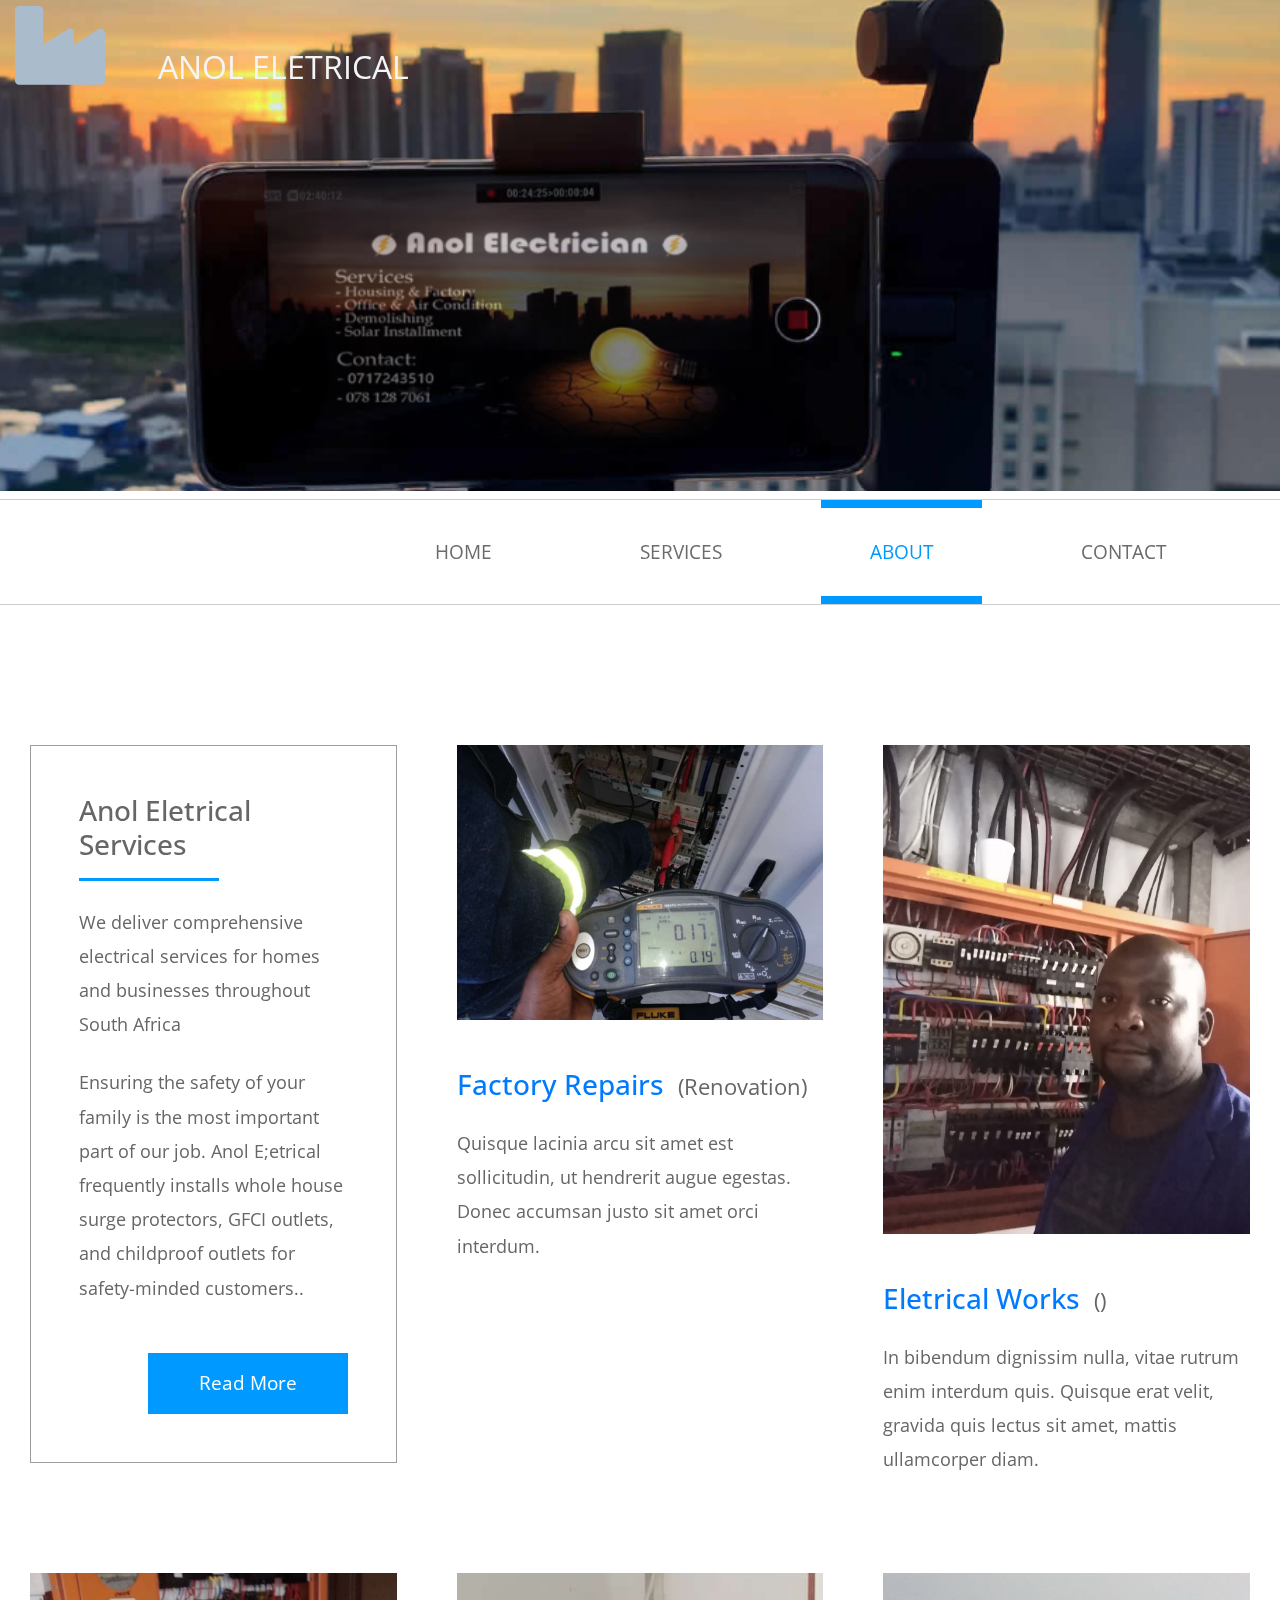
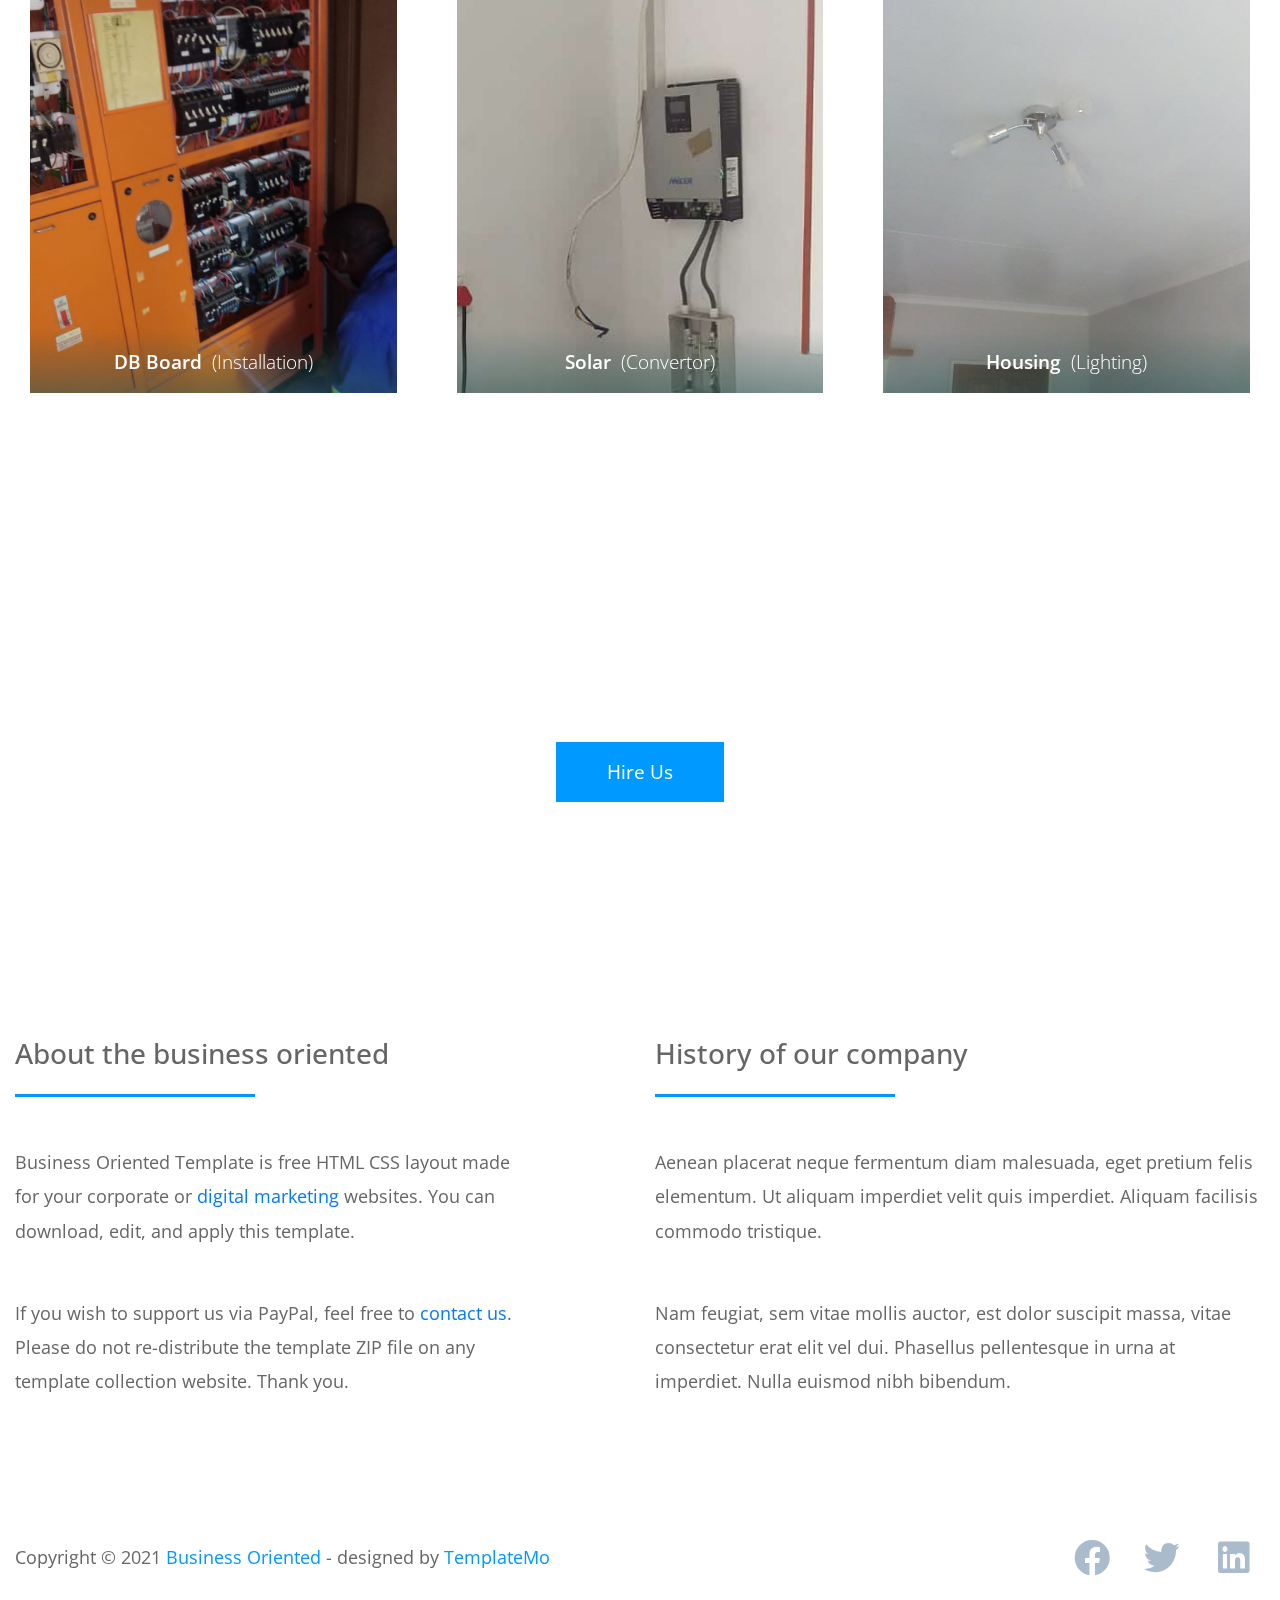
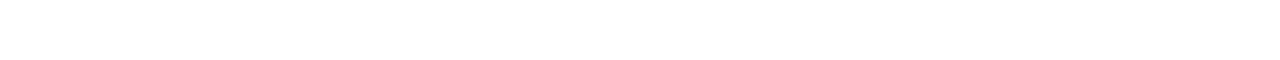
==== about.html @ 4616123e "Add files via upload" ====
<!DOCTYPE html>
<html lang="en">

<head>
    <meta charset="UTF-8">
    <meta name="viewport" content="width=device-width, initial-scale=1.0">
    <meta http-equiv="X-UA-Compatible" content="ie=edge">
    <title>Anol Eletrical Services</title>
    <link href="https://fonts.googleapis.com/css?family=Open+Sans:300,400,600" rel="stylesheet" /> <!-- https://fonts.google.com/ -->    
    <link href="css/bootstrap.min.css" rel="stylesheet" /> <!-- https://getbootstrap.com/ -->
    <link href="fontawesome/css/all.min.css" rel="stylesheet" /> <!-- https://fontawesome.com/ -->
    <link href="css/templatemo-business-oriented.css" rel="stylesheet" />
</head>
<!--

TemplateMo 549 Business Oriented

https://templatemo.com/tm-549-business-oriented

-->
<body>
    <div id="parallax-1" class="parallax-window" data-parallax="scroll" data-image-src="img/hero.png">
        <div class="container-fluid">
            <div class="row">
                <div class="col-12">
                    <div class="tm-logo1">
                        <i class="fas fa-industry fa-5x mr-5"></i>
                        <span class="text-uppercase tm-logo-text">Anol Eletrical</span>
                    </div>
                </div>
            </div>
        </div>
    </div>
    <div class="tm-nav-container-outer">
        <div class="container-fluid">
            <div class="row">
                <div class="col-12">
                    <nav class="navbar navbar-expand-lg" id="tm-main-nav">
                        <button class="navbar-toggler toggler-example" type="button" data-toggle="collapse"
                            data-target="#navbar-nav" aria-controls="navbar-nav" aria-expanded="false"
                            aria-label="Toggle navigation">
                            <span class="dark-blue-text"><i class="fas fa-bars"></i></span>
                        </button>
                        <div class="collapse navbar-collapse tm-nav" id="navbar-nav">
                            <ul class="navbar-nav ml-auto">
                                <li class="nav-item">
                                    <a class="nav-link tm-nav-link" href="index.html">Home</a>
                                </li>
                                <li class="nav-item">
                                    <a class="nav-link tm-nav-link" href="services.html">Services</a>
                                </li>
                                <li class="nav-item active">
                                    <a class="nav-link tm-nav-link" href="about.html">About <span class="sr-only">(current)</span></a>
                                </li>
                                <li class="nav-item">
                                    <a class="nav-link tm-nav-link" href="contact.html">Contact</a>
                                </li>
                            </ul>
                        </div>
                    </nav>
                </div>
            </div>
        </div>
    </div>
    <div class="container-fluid mt-7">
        <div class="row mb-4">
            <section class="col-lg-4 mb-8 tm-px-3">
                <div class="tm-box-bordered p-5">
                    <h3 class="tm-title-gray mb-3">Anol Eletrical Services</h3>
                    <hr class="mb-4 tm-hr tm-hr-s">
                    <p class="mb-4">We deliver comprehensive electrical services for homes and businesses throughout South Africa</p>
                    <p class="mb-5">Ensuring the safety of your family is the most important part of our job. Anol E;etrical frequently installs whole house surge protectors, GFCI outlets, and childproof outlets for safety-minded customers..</p>
                    <div class="text-right">
                        <a href="#" class="btn btn-primary">Read More</a>
                    </div>
                </div>
            </section>
            <div class="col-lg-4 col-md-6 mb-8 tm-px-3">
                <figure class="tm-about-person-layout">
                    <img src="img/IMG-20211022-WA0004.jpg" alt="Image" class="img-fluid mb-5">
                    <figcaption>
                        <h3 class="mb-4">
                            <span class="text-primary">Factory Repairs</span>&nbsp;
                            <span class="small tm-text-gray">(Renovation)</span>
                        </h3>
                        <p>Quisque lacinia arcu sit amet est sollicitudin, ut hendrerit augue egestas. Donec accumsan
                            justo sit amet orci interdum.</p>
                    </figcaption>
                </figure>
            </div>
            <div class="col-lg-4 col-md-6 mb-8 tm-px-3">
                <figure class="tm-about-person-layout">
                    <img src="img/IMG-20211018-WA0052.jpg" alt="Image" class="img-fluid mb-5">
                    <figcaption>
                        <h3 class="mb-4">
                            <span class="text-primary">Eletrical Works</span>&nbsp;
                            <span class="small tm-text-gray">()</span>
                        </h3>
                        <p>In bibendum dignissim nulla, vitae rutrum enim interdum quis. Quisque erat velit, gravida
                            quis lectus sit amet, mattis ullamcorper diam.</p>
                    </figcaption>
                </figure>
            </div>
            <div class="col-lg-4 col-md-6 mb-8 tm-px-3">
                <figure class="effect-milo tm-about-person tm-about-person-layout">
                    <img src="img/IMG-20211018-WA0061.jpg" alt="Image" class="img-fluid">
                    <figcaption>
                        <h2><span>DB Board</span>&nbsp;&nbsp;(Installation)</h2>
                        <p class="mb-4">The electrical panel provides electricity to your business's equipment. Power from the utility company flows into your business through this panel.</p>
                        <p>
                            <a href="https://linkedin.com" class="tm-social-link">
                                <i class="fab fa-phone fa-15x tm-social-icon tm-social-icon-2"></i>
                            </a>
                            <a href="https://twitter.com" class="tm-social-link">
                                <i class="fab fa-twitter fa-15x tm-social-icon tm-social-icon-2"></i>
                            </a>
                            <a href="https://youtube.com" class="tm-social-link">
                                <i class="fab fa-youtube fa-15x tm-social-icon tm-social-icon-2"></i>
                            </a>
                        </p>
                    </figcaption>
                </figure>
            </div>
            <div class="col-lg-4 col-md-6 mb-8 tm-px-3">
                <figure class="effect-milo tm-about-person tm-about-person-layout">
                    <img src="img/IMG-20211018-WA0038.jpg" alt="Image" class="img-fluid">
                    <figcaption>
                        <h2><span>Solar</span>&nbsp;&nbsp;(Convertor)</h2>
                        <p class="mb-4">Adding a solar unit to your home or office can be both an attractive and affordable way to reduce your carbon footprint, increase the value of your property and save on energy bills</p>
                        <p>
                            <a href="https://linkedin.com" class="tm-social-link">
                                <i class="fab fa-linkedin fa-15x tm-social-icon tm-social-icon-2"></i>
                            </a>
                            <a href="https://twitter.com" class="tm-social-link">
                                <i class="fab fa-twitter fa-15x tm-social-icon tm-social-icon-2"></i>
                            </a>
                            <a href="https://youtube.com" class="tm-social-link">
                                <i class="fab fa-youtube fa-15x tm-social-icon tm-social-icon-2"></i>
                            </a>
                        </p>
                    </figcaption>
                </figure>
            </div>
            <div class="col-lg-4 col-md-6 mb-8 tm-px-3">
                <figure class="effect-milo tm-about-person tm-about-person-layout">
                    <img src="img/IMG-20211018-WA0066.jpg" alt="Image" class="img-fluid">
                    <figcaption>
                        <h2><span>Housing</span>&nbsp;&nbsp;(Lighting)</h2>
                        <p class="mb-4">Implements concepts, guidelines and strategies in various creative projects and
                            oversees them to completion</p>
                        <p>
                            <a href="https://linkedin.com" class="tm-social-link">
                                <i class="fab fa-linkedin fa-15x tm-social-icon tm-social-icon-2"></i>
                            </a>
                            <a href="https://twitter.com" class="tm-social-link">
                                <i class="fab fa-twitter fa-15x tm-social-icon tm-social-icon-2"></i>
                            </a>
                            <a href="https://youtube.com" class="tm-social-link">
                                <i class="fab fa-youtube fa-15x tm-social-icon tm-social-icon-2"></i>
                            </a>
                        </p>
                    </figcaption>
                </figure>
            </div>
        </div>
    </div>
    <div id="parallax-3" class="parallax-window parallax-window-2" data-parallax="scroll"
        data-image-src="img/IMG-20211018-WA0064">
        <div class="container-fluid">
            <div class="row">
                <div class="col-12">
                    <div class="tm-overlay p-5 mx-auto text-center">
                        <p class="mb-5 text-white">Here is a text paragraph to join our team. This is a parallax image
                            background section. Phasellus interdum lobortis ultrices. Cras nulla nulla, fermentum vel ligula in.</p>
                        <a href="#" class="btn btn-primary">Hire Us</a>
                    </div>
                </div>
            </div>
        </div>
    </div>

    <div class="container-fluid mt-7">
        <div class="row">
            <div class="col-lg-5 col-md-6 mb-4">
                <h3 class="tm-title-gray mb-4">About the business oriented</h3>
                <hr class="mb-5 tm-hr">
                <p class="mb-5">
            Business Oriented Template is free HTML CSS layout made for your corporate or <a href="https://templatemo.com/tag/digital-marketing" target="_blank">digital marketing</a> websites. You can download, edit, and apply this template. </p>
                <p class="mb-5">
                    If you wish to support us via PayPal, feel free to <a href="https://templatemo.com/contact" target="_blank">contact us</a>. Please do not re-distribute the
                template ZIP file on any template collection website. Thank you. </p>
            </div>
            <div class="col-lg-6 col-md-6 mb-4 mr-0 ml-auto">
                <h3 class="tm-title-gray mb-4">History of our company</h3>
                <hr class="mb-5 tm-hr">
                <p class="mb-5">
                    Aenean placerat neque fermentum diam malesuada, eget pretium felis elementum. Ut aliquam imperdiet
                    velit quis imperdiet. Aliquam facilisis commodo tristique.
                </p>
                <p class="mb-5">
                    Nam feugiat, sem vitae mollis auctor, est dolor suscipit massa, vitae consectetur erat elit vel dui.
                    Phasellus pellentesque in urna at imperdiet. Nulla euismod nibh bibendum.
                </p>
            </div>
        </div>
    </div>

    <footer class="container-fluid">
        <div class="row">
            <p class="col-lg-9 col-md-8 mb-5 mb-md-0">
                Copyright &copy; 2021 <span class="tm-text-primary">Business Oriented</span>
                - designed by <a rel="nofollow" target="_parent" href="https://templatemo.com" class="tm-link-primary">TemplateMo</a>
            </p>
            <div class="col-lg-3 col-md-4 text-right">
                <a rel="nofollow" target="_blank" href="https://fb.com/templatemo" class="tm-social-link">
                    <i class="fab fa-facebook fa-2x tm-social-icon"></i>
                </a>
                <a href="https://twitter.com" class="tm-social-link">
                    <i class="fab fa-twitter fa-2x tm-social-icon"></i>
                </a>
                <a href="https://linkedin.com" class="tm-social-link">
                    <i class="fab fa-linkedin fa-2x tm-social-icon"></i>
                </a>
            </div>
        </div>
    </footer>

    <script src="js/jquery-3.4.1.min.js"></script>
    <script src="js/bootstrap.min.js"></script>
    <script src="js/parallax.min.js"></script> <!-- https://pixelcog.github.io/parallax.js/ -->
    <script src="js/tooplate-script.js"></script>
    <script>
        $(document).ready(function () {
            $('#parallax-1').parallax({ imageSrc: 'img/biz-oriented-header.jpg' });
            $('#parallax-3').parallax({ imageSrc: 'img/biz-oriented-footer-3.jpg' });
        });
    </script>
</body>
</html>
---- css/templatemo-business-oriented.css ----
/*

TemplateMo 549 Business Oriented

https://templatemo.com/tm-549-business-oriented

*/


body {
    font-family: 'Open Sans', Arial, sans-serif;
    font-size: 18px;
    overflow-x: hidden;
}

a { 
    transition: all 0.3s ease; 
    text-decoration: none;
}

a:hover { text-decoration: none; }
button:focus { outline: none; }

p {
    color: #666;
    line-height: 1.9;
}

.tm-title-gray { color: #666; }

.tm-hr {
    width: 240px;
    border-top: 3px solid #0099FF;
    margin: 0;
}

.tm-hr-s { width: 140px; }
.tm-box-bordered { border: 1px solid #9C9D9E; }
.container-fluid { max-width: 1480px; }

.tm-logo {
    position: absolute;
    top: 0;
    left: 15px;
    z-index: 1000;
    display: flex;
    align-items: center;
    justify-content: center;
    background-color: #333;
    color: #9C9D9E;
    width: 400px;
    height: 200px;
    padding: 50px 40px;
}
.tm-logo1{
    background-color: none!important;
    color: whitesmoke!important;

}

@media (max-width: 500px) {
    .tm-logo {
        left: 50%;
        margin-left: -200px;
    }
}

.tm-logo-text { font-size: 2rem; }
#parallax-1 { min-height: 690px; }
#parallax-2 { min-height: 590px; }
#parallax-3 { min-height: 400px; }

.parallax-window {    
    background: transparent;
    position: relative;
}

#tm-main-nav {    
    padding: 0;
    z-index: 1000;
}

.tm-nav-container-outer {
    margin-top: 8px;
    border-top: 1px solid #CCCDCE;
    border-bottom: 1px solid #CCCDCE;
}

.navbar-expand-lg .navbar-nav .nav-link {
    color: #6A6B6C;
    border-top: 8px solid transparent;
    border-bottom: 8px solid transparent;
    text-align: center;
    padding: 30px 49px;
    margin-right: 50px;
    text-transform: uppercase;
    font-size: 1.2rem;
    transition: all 0.3s ease;
}

.nav-item.active .nav-link,
.nav-item:hover .nav-link {
    color: #0099FF;
    border-top: 8px solid #0099FF;
    border-bottom: 8px solid #0099FF;
}

.tm-intro { max-width: 580px; }
h4 { font-size: 1.5rem; }
.tm-text-primary { color: #0099FF; }
.tm-text-primary-link { color: #0099FF; }
.tm-text-primary-link:hover { color: rgb(15, 133, 211); }

.tm-strategy-box { 
    display: flex; 
    align-items: flex-start;
}

.tm-services-box {
    display: flex;
    align-items: flex-start;
}

.tm-strategy-img { margin-right: 30px; }
.tm-services-img { margin-right: 40px; }
.tm-strategy-text { max-width: 480px; }
.mb-6 { margin-bottom: 120px; }
.mb-7 { margin-bottom: 140px; }
.mb-8 { margin-bottom: 80px; }
.mb-60 { margin-bottom: 60px; }
.mb-10 { margin-bottom: 100px; }
.mb-25 { margin-bottom: 250px; }
.mt-6 { margin-top: 90px; }
.mt-7 { margin-top: 140px; }
.tm-px-3 {
    padding-left: 30px;
    padding-right: 30px;
}

@media (min-width: 992px) {
    .pr-lg-5 { padding-right: 70px!important; }
}

.tm-text-gray { color: #666; }
.tm-bg-gray { background-color: #F2F2F2; }
.tm-bg-gray-dark { background-color: #EDEEEF; }
.tm-bg-white { background-color: rgba(255,255,255,0.6); }
.tm-bg-black-transparent { background-color: rgba(0,0,0,0.5 ); }
.tm-box { padding: 50px; }
.tm-box-2 { padding: 50px; max-width: 500px; }
.tm-box-3 { padding: 70px 35px;}
i { color: #ABC; }

.tm-overlay {
    max-width: 660px;
    padding: 75px 70px;
}

.parallax-window-2 {
    display: flex;
    align-items: center;
}

.btn {
    padding: 15px 50px;
    border-radius: 0;
    font-size: 1.2rem;
}

.btn-primary {
    background-color: #0099FF;
    border-color: #0099FF;
}

.btn-primary:hover {
    background-color: #2f80d0;
    border-color: #2f80d0;
}

footer {
    margin-top: 70px;
    margin-bottom: 70px;
}

.tm-link-primary { color: #0099FF; }
.tm-link-primary:hover { color: #2f80d0; }
.fa-15x { font-size: 1.5em; }

.tm-social-icon {
    width: 50px;
    height: 50px;
    margin-right: 15px;
}

.tm-social-icon-2 {
    width: 40px;
    height: 40px;
    margin-right: 10px;
    color: #fff;
}

.tm-social-link i { transition: all 0.3s ease; }
.tm-social-link:hover i { color: #0099FF; }

/* Hover effect */
.tm-about-person-layout {
    margin-bottom: 0;  
    width: 100%;
    height: auto;  
    max-width: 460px;    
}

.tm-about-person {
	position: relative;
    overflow: hidden;
    max-height: 420px;     
	background: #3085a3;
	text-align: center;
	cursor: pointer;
}

.tm-about-person img {
	position: relative;
	display: block;
	min-height: 100%;
	max-width: 100%;
	opacity: 0.8;
}

.tm-about-person figcaption {
	padding: 15px;
	color: #fff;
	font-size: 1.25em;
	-webkit-backface-visibility: hidden;
	backface-visibility: hidden;
}

.tm-about-person figcaption::before,
.tm-about-person figcaption::after {
	pointer-events: none;
}

.tm-about-person figcaption,
.tm-about-person figcaption > a {
	position: absolute;
	top: 0;
	left: 0;
	width: 100%;
	height: 100%;
}

/* Anchor will cover the whole item by default */
/* For some effects it will show as a button */
.tm-about-person figcaption > a {
	z-index: 1000;
	text-indent: 200%;
	white-space: nowrap;
	font-size: 0;
	opacity: 0;
}

.tm-about-person h2 { font-weight: 300; }
.tm-about-person h2 span { font-weight: 600; }

.tm-about-person h2,
.tm-about-person p {
	margin: 0;
}

.tm-about-person p {
	letter-spacing: 1px;
    font-size: 68.5%;
    color: #fff;
}

/*---------------*/
/***** Milo *****/
/*---------------*/

figure.effect-milo { background: #2e5d5a; }

figure.effect-milo img {
	max-width: none;
	width: -webkit-calc(100% + 60px);
	width: calc(100% + 60px);
	opacity: 1;
	-webkit-transition: opacity 0.35s, -webkit-transform 0.35s;
	transition: opacity 0.35s, transform 0.35s;
	-webkit-transform: translate3d(-30px,0,0) scale(1.12);
	transform: translate3d(-30px,0,0) scale(1.12);
	-webkit-backface-visibility: hidden;
	backface-visibility: hidden;
}

figure.effect-milo:hover img {
	opacity: 0.5;
	-webkit-transform: translate3d(0,0,0) scale(1);
	transform: translate3d(0,0,0) scale(1);
}

figure.effect-milo h2 {
    font-size: 1.2rem;
	position: absolute;
    left: 0;
    right: 0;
	bottom: 0;
    padding: 20px;
    background-image: linear-gradient(rgba(0,0,0,0), rgba(45, 92, 89, 0.5));
}

figure.effect-milo p {
	padding: 0 10px 0 0;
	border-right: 1px solid #fff;
	text-align: right;
	opacity: 0;
	-webkit-transition: opacity 0.35s, -webkit-transform 0.35s;
	transition: opacity 0.35s, transform 0.35s;
	-webkit-transform: translate3d(-40px,0,0);
	transform: translate3d(-40px,0,0);
}

figure.effect-milo:hover p {
	opacity: 1;
	-webkit-transform: translate3d(0,0,0);
	transform: translate3d(0,0,0);
}

/* Contact */
.mapouter{
    position:relative;
    text-align:right;
    height:520px;
    width:100%;
}

.gmap_canvas {
    overflow:hidden;
    background:none!important;
    height:520px;
    width:100%;
}

.tm-contact-form-box { max-width: 485px; }
.tm-address-box { max-width: 860px; }
.form-group { margin-bottom: 40px; }

.form-control {
  font-size: 1em;
  border-radius: 0;
  padding: 14px 20px;
  height: auto;
}

select.form-control { height: 60px; }

select:not([multiple]) {
  -webkit-appearance: none;
  -moz-appearance: none;
  background-position: right 15px center;
  background-repeat: no-repeat;
  background-image: url('../img/select-arrow.png');
  padding: 14px 20px;
  padding-right: 20px;
  color: #666;
}

#contactSelect { border-radius: 0 }
.tm-address-text { max-width: 650px; }

@media (max-width: 1199px) {
    .tm-box-3 { margin-bottom: 2rem; }
}

@media (min-width: 992px) and (max-width: 1100px) {
    .tm-services-img { width: 220px; }
}

@media (max-width: 992px) {
    .navbar-toggler {
        position: fixed;        
        right: 15px;
        top: 10px;        
        background-color: white;
        padding: 10px 16px;
        font-size: 1.5rem;
        border-radius: 0;
    }

    .navbar-toggler i { color: #0099FF; }
    
    .navbar-collapse {
        position: fixed;
        right: 15px;
        top: 56px;
        background-color: white;
    }

    .navbar-expand-lg .navbar-nav .nav-link {
        margin-right: 0;
        margin-top: 3px;
        margin-bottom: 3px;
        padding: 8px 25px; 
    }

    .tm-box { margin-bottom: 30px; }
    .tm-box-s { max-width: 480px; }
}

@media (max-width: 565px) {
    .tm-services-box {
        flex-direction: column;
    }

    .tm-services-img {
        margin-right: 0;
        margin-bottom: 30px;
    }
}

@media (max-width: 430px) {
    .tm-strategy-box { flex-direction: column; }

    .tm-strategy-img {
        margin-right: 0;
        margin-bottom: 30px;
    }
}
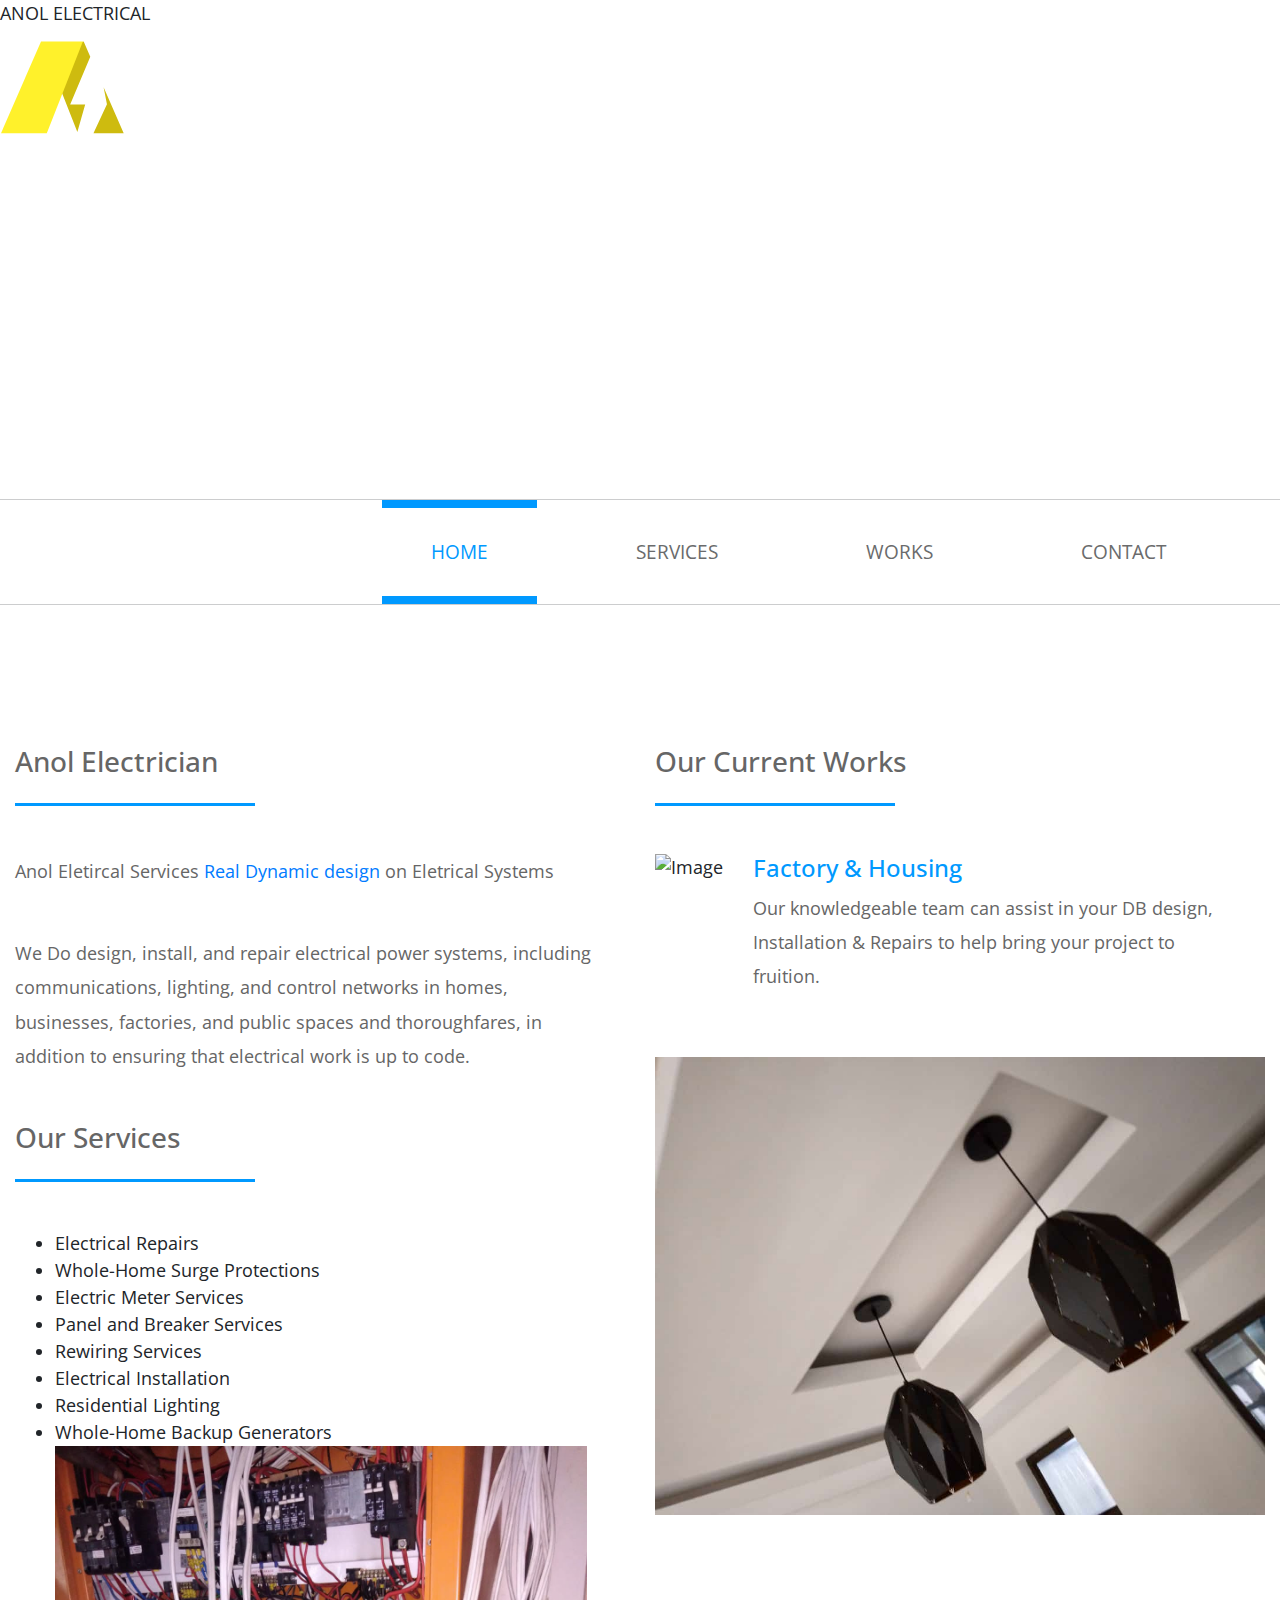
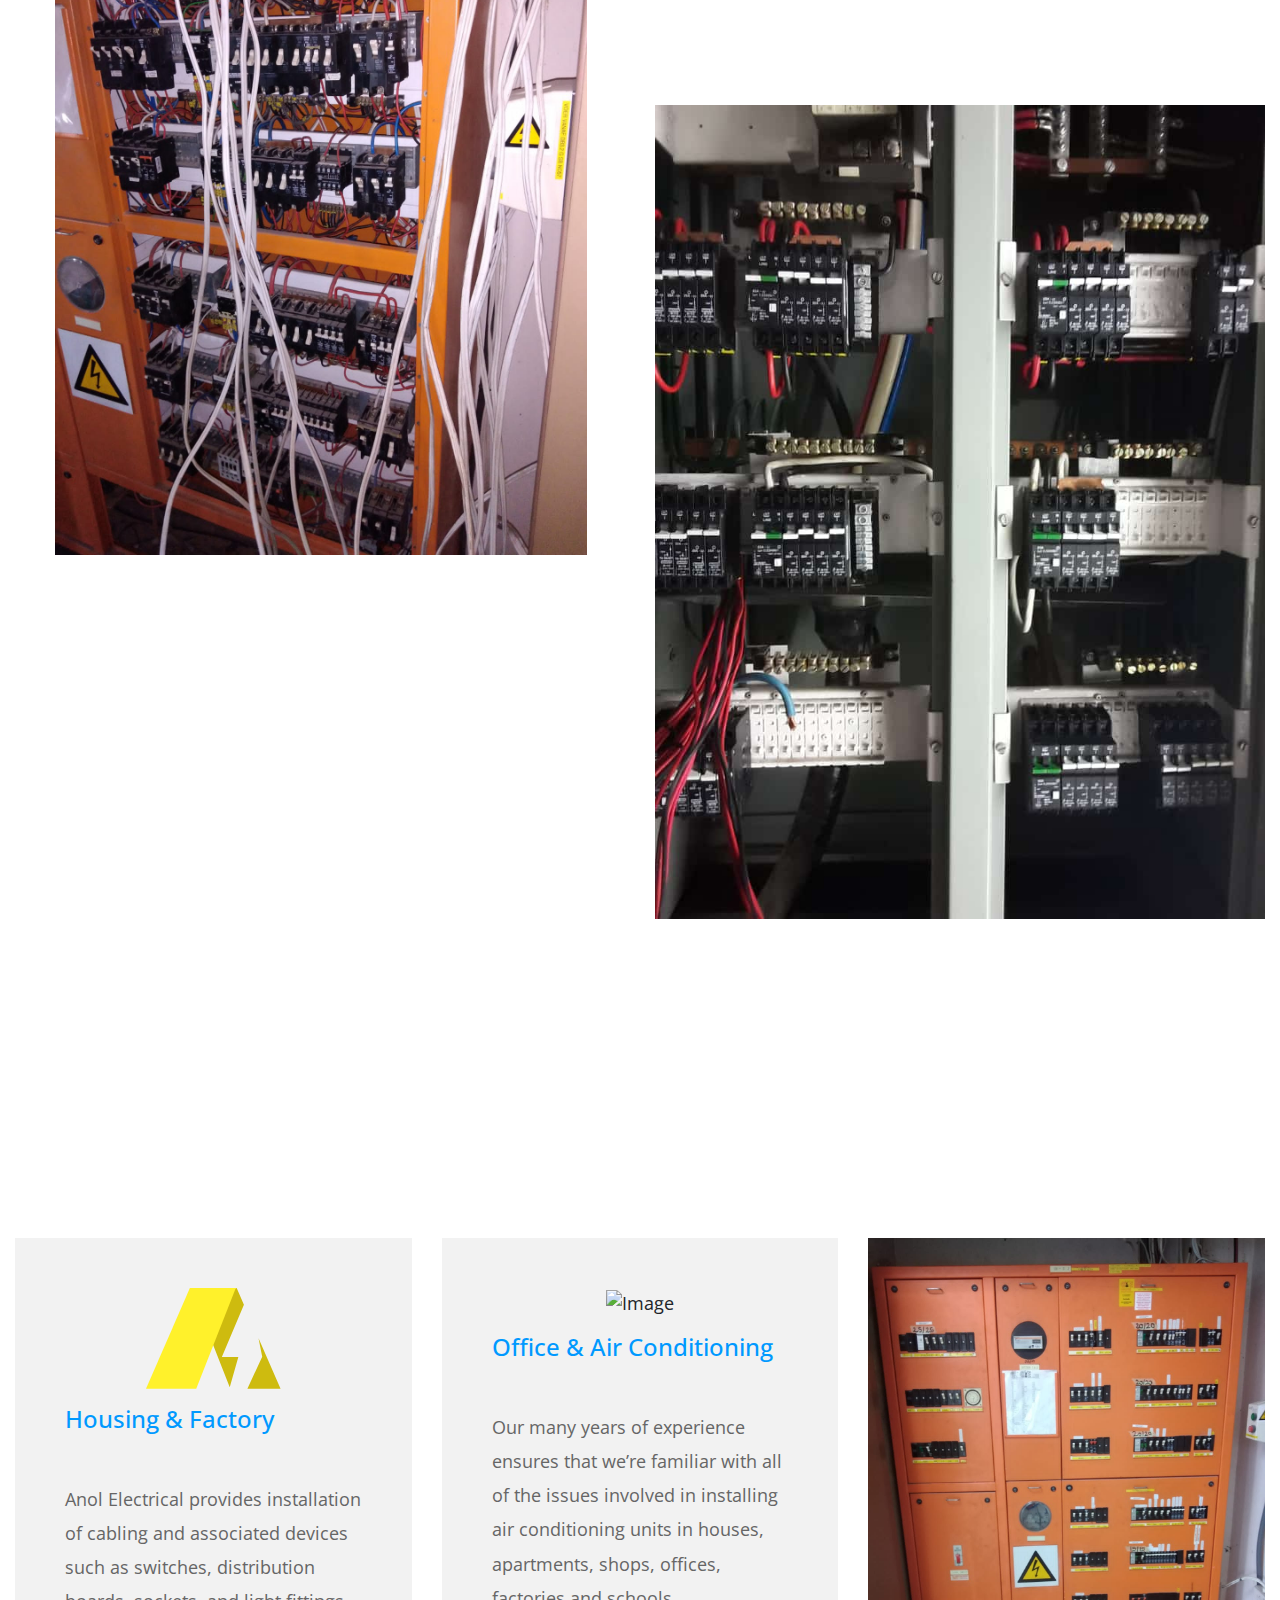
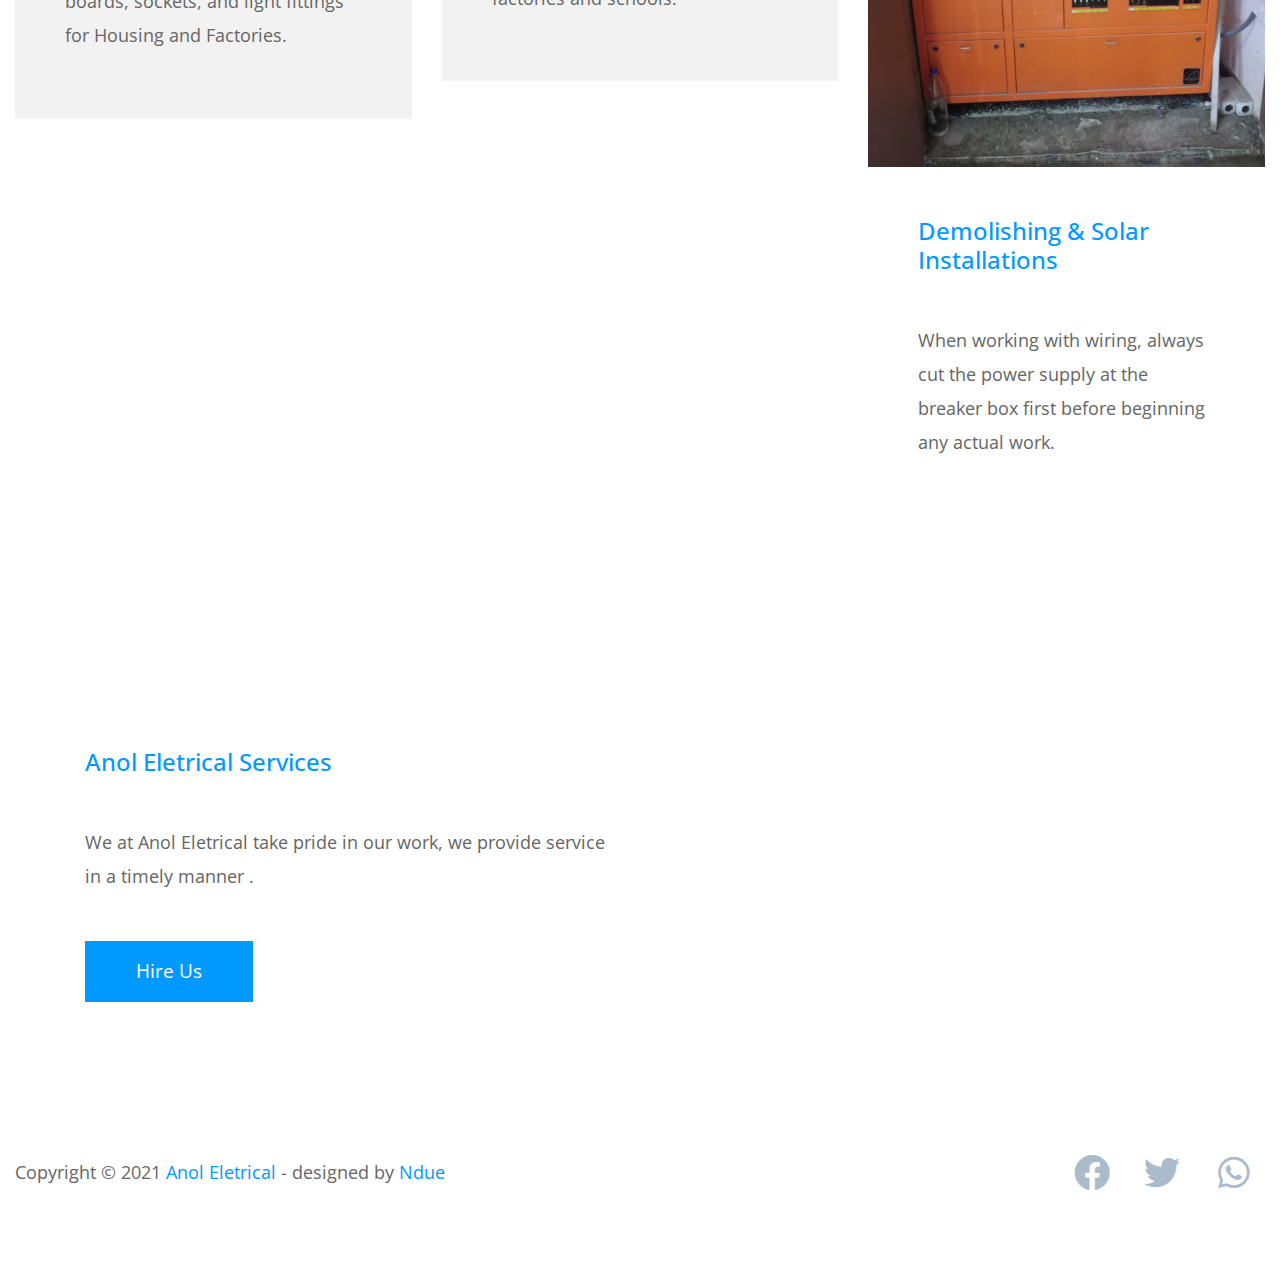
==== commit b64b8b46: "added a few images & copy" ====
--- a/about.html
+++ b/about.html
@@ -5,8 +5,8 @@
     <meta charset="UTF-8">
     <meta name="viewport" content="width=device-width, initial-scale=1.0">
     <meta http-equiv="X-UA-Compatible" content="ie=edge">
-    <title>Anol Eletrical Services</title>
-    <link href="https://fonts.googleapis.com/css?family=Open+Sans:300,400,600" rel="stylesheet" /> <!-- https://fonts.google.com/ -->    
+    <title>Electrical Anol Electrical Services</title>
+    <link href="https://fonts.googleapis.com/css?family=Open+Sans" rel="stylesheet" /> <!-- https://fonts.google.com/ -->
     <link href="css/bootstrap.min.css" rel="stylesheet" /> <!-- https://getbootstrap.com/ -->
     <link href="fontawesome/css/all.min.css" rel="stylesheet" /> <!-- https://fontawesome.com/ -->
     <link href="css/templatemo-business-oriented.css" rel="stylesheet" />
@@ -19,13 +19,17 @@
 
 -->
 <body>
-    <div id="parallax-1" class="parallax-window" data-parallax="scroll" data-image-src="img/hero.png">
+    <div id="parallax-1" class="parallax-window" data-parallax="scroll" data-image-src="img/hero1.jpg">
+        <span class="text-uppercase tm-logo-text1">Anol Electrical</span>
         <div class="container-fluid">
             <div class="row">
                 <div class="col-12">
-                    <div class="tm-logo1">
-                        <i class="fas fa-industry fa-5x mr-5"></i>
-                        <span class="text-uppercase tm-logo-text">Anol Eletrical</span>
+                    <div class="tm-log">
+                        <svg version="1.1" id="图层_1" x="0px" y="0px" width="134.568px" height="100.667px" viewBox="0 0 134.568 100.667" enable-background="new 0 0 134.568 100.667" xml:space="preserve" xmlns="http://www.w3.org/2000/svg" xmlns:xlink="http://www.w3.org/1999/xlink" xmlns:xml="http://www.w3.org/XML/1998/namespace" style="transform: rotate(0deg) scale(1); opacity: 1; position: absolute; backface-visibility: hidden; left: 1; top: 63%; width: 122.688px; height: 120.7888px; overflow: visible;"><defs class="defs"></defs>
+                            <path fill="#CEBB0F" d="M101.405,100.667h33.164l-22.02-50.497l3.663,18.564L101.405,100.667z M75.852,69.126l22.074-52.488L90.67,0
+                              L49.893,13.053l33.852,86.09l8.593-30.017H75.852z" class="color c1"></path>
+                            <polygon fill="#FFF12B" points="89.809,0 43.898,0 0,100.667 50.226,100.667 " class="color c2"></polygon>
+                          </svg>
                     </div>
                 </div>
             </div>
@@ -36,171 +40,146 @@
             <div class="row">
                 <div class="col-12">
                     <nav class="navbar navbar-expand-lg" id="tm-main-nav">
-                        <button class="navbar-toggler toggler-example" type="button" data-toggle="collapse"
-                            data-target="#navbar-nav" aria-controls="navbar-nav" aria-expanded="false"
-                            aria-label="Toggle navigation">
+                        <button class="navbar-toggler toggler-example" type="button" data-toggle="collapse" data-target="#navbar-nav" 
+                            aria-controls="navbar-nav" aria-expanded="false" aria-label="Toggle navigation">
                             <span class="dark-blue-text"><i class="fas fa-bars"></i></span>
                         </button>
                         <div class="collapse navbar-collapse tm-nav" id="navbar-nav">
                             <ul class="navbar-nav ml-auto">
-                                <li class="nav-item">
-                                    <a class="nav-link tm-nav-link" href="index.html">Home</a>
+                                <li class="nav-item active">
+                                    <a class="nav-link tm-nav-link" href="index.html">Home <span class="sr-only">(current)</span></a>
                                 </li>
                                 <li class="nav-item">
                                     <a class="nav-link tm-nav-link" href="services.html">Services</a>
                                 </li>
-                                <li class="nav-item active">
-                                    <a class="nav-link tm-nav-link" href="about.html">About <span class="sr-only">(current)</span></a>
+                                <li class="nav-item">
+                                    <a class="nav-link tm-nav-link" href="about.html">Works</a>
                                 </li>
                                 <li class="nav-item">
                                     <a class="nav-link tm-nav-link" href="contact.html">Contact</a>
                                 </li>
-                            </ul>
-                        </div>
+                            </ul>                            
+                        </div>                        
                     </nav>
                 </div>
             </div>
         </div>
     </div>
+
     <div class="container-fluid mt-7">
-        <div class="row mb-4">
-            <section class="col-lg-4 mb-8 tm-px-3">
-                <div class="tm-box-bordered p-5">
-                    <h3 class="tm-title-gray mb-3">Anol Eletrical Services</h3>
-                    <hr class="mb-4 tm-hr tm-hr-s">
-                    <p class="mb-4">We deliver comprehensive electrical services for homes and businesses throughout South Africa</p>
-                    <p class="mb-5">Ensuring the safety of your family is the most important part of our job. Anol E;etrical frequently installs whole house surge protectors, GFCI outlets, and childproof outlets for safety-minded customers..</p>
-                    <div class="text-right">
-                        <a href="#" class="btn btn-primary">Read More</a>
-                    </div>
+        <div class="row mb-6">
+            <section class="col-lg-6 mb-lg-0 mb-5">
+                <div class="tm-intro">
+                    <h3 class="tm-title-gray mb-4">Anol Electrician</h3>
+                    <hr class="mb-5 tm-hr">
+                    <p class="mb-5">Anol Eletircal Services  <a href="https://templatemo.com/tm-547-real-dynamic" target="_blank">Real Dynamic design</a> on Eletrical Systems</p>
+                    <p class="mb-5">We Do design, install, and repair electrical power systems, including communications, lighting, and control networks in homes, businesses, factories, and public spaces and thoroughfares, in addition to ensuring that electrical work is up to code.</p>
+                    <h3 class="tm-title-gray mb-4">Our Services</h3>
+                <hr class="mb-5 tm-hr">
+                <ul class="mr-2 mb-2">
+                    <li>
+                        Electrical Repairs  
+                    </li>
+                    <li>
+                        Whole-Home Surge Protections
+                    </li>
+                    <li>
+                        Electric Meter Services
+                    </li>
+                    <li>
+                        Panel and Breaker Services
+                    </li>
+                    <li>
+                        Rewiring Services
+                    </li>
+                    <li>
+                        Electrical Installation
+                    </li>
+                    <li>
+                        Residential Lighting
+                    </li>
+                    <li>
+                        Whole-Home Backup Generators
+                    </li>
+                    
+                    
+                </u>
+                    <img src="img/IMG-20211018-WA0035.jpg" alt="Company Background Image" class="img-fluid tm-mb-3">
                 </div>
             </section>
-            <div class="col-lg-4 col-md-6 mb-8 tm-px-3">
-                <figure class="tm-about-person-layout">
-                    <img src="img/IMG-20211022-WA0004.jpg" alt="Image" class="img-fluid mb-5">
-                    <figcaption>
-                        <h3 class="mb-4">
-                            <span class="text-primary">Factory Repairs</span>&nbsp;
-                            <span class="small tm-text-gray">(Renovation)</span>
-                        </h3>
-                        <p>Quisque lacinia arcu sit amet est sollicitudin, ut hendrerit augue egestas. Donec accumsan
-                            justo sit amet orci interdum.</p>
-                    </figcaption>
-                </figure>
-            </div>
-            <div class="col-lg-4 col-md-6 mb-8 tm-px-3">
-                <figure class="tm-about-person-layout">
-                    <img src="img/IMG-20211018-WA0052.jpg" alt="Image" class="img-fluid mb-5">
-                    <figcaption>
-                        <h3 class="mb-4">
-                            <span class="text-primary">Eletrical Works</span>&nbsp;
-                            <span class="small tm-text-gray">()</span>
-                        </h3>
-                        <p>In bibendum dignissim nulla, vitae rutrum enim interdum quis. Quisque erat velit, gravida
-                            quis lectus sit amet, mattis ullamcorper diam.</p>
-                    </figcaption>
-                </figure>
-            </div>
-            <div class="col-lg-4 col-md-6 mb-8 tm-px-3">
-                <figure class="effect-milo tm-about-person tm-about-person-layout">
-                    <img src="img/IMG-20211018-WA0061.jpg" alt="Image" class="img-fluid">
-                    <figcaption>
-                        <h2><span>DB Board</span>&nbsp;&nbsp;(Installation)</h2>
-                        <p class="mb-4">The electrical panel provides electricity to your business's equipment. Power from the utility company flows into your business through this panel.</p>
-                        <p>
-                            <a href="https://linkedin.com" class="tm-social-link">
-                                <i class="fab fa-phone fa-15x tm-social-icon tm-social-icon-2"></i>
-                            </a>
-                            <a href="https://twitter.com" class="tm-social-link">
-                                <i class="fab fa-twitter fa-15x tm-social-icon tm-social-icon-2"></i>
-                            </a>
-                            <a href="https://youtube.com" class="tm-social-link">
-                                <i class="fab fa-youtube fa-15x tm-social-icon tm-social-icon-2"></i>
-                            </a>
-                        </p>
-                    </figcaption>
-                </figure>
-            </div>
-            <div class="col-lg-4 col-md-6 mb-8 tm-px-3">
-                <figure class="effect-milo tm-about-person tm-about-person-layout">
-                    <img src="img/IMG-20211018-WA0038.jpg" alt="Image" class="img-fluid">
-                    <figcaption>
-                        <h2><span>Solar</span>&nbsp;&nbsp;(Convertor)</h2>
-                        <p class="mb-4">Adding a solar unit to your home or office can be both an attractive and affordable way to reduce your carbon footprint, increase the value of your property and save on energy bills</p>
-                        <p>
-                            <a href="https://linkedin.com" class="tm-social-link">
-                                <i class="fab fa-linkedin fa-15x tm-social-icon tm-social-icon-2"></i>
-                            </a>
-                            <a href="https://twitter.com" class="tm-social-link">
-                                <i class="fab fa-twitter fa-15x tm-social-icon tm-social-icon-2"></i>
-                            </a>
-                            <a href="https://youtube.com" class="tm-social-link">
-                                <i class="fab fa-youtube fa-15x tm-social-icon tm-social-icon-2"></i>
-                            </a>
-                        </p>
-                    </figcaption>
-                </figure>
-            </div>
-            <div class="col-lg-4 col-md-6 mb-8 tm-px-3">
-                <figure class="effect-milo tm-about-person tm-about-person-layout">
-                    <img src="img/IMG-20211018-WA0066.jpg" alt="Image" class="img-fluid">
-                    <figcaption>
-                        <h2><span>Housing</span>&nbsp;&nbsp;(Lighting)</h2>
-                        <p class="mb-4">Implements concepts, guidelines and strategies in various creative projects and
-                            oversees them to completion</p>
-                        <p>
-                            <a href="https://linkedin.com" class="tm-social-link">
-                                <i class="fab fa-linkedin fa-15x tm-social-icon tm-social-icon-2"></i>
-                            </a>
-                            <a href="https://twitter.com" class="tm-social-link">
-                                <i class="fab fa-twitter fa-15x tm-social-icon tm-social-icon-2"></i>
-                            </a>
-                            <a href="https://youtube.com" class="tm-social-link">
-                                <i class="fab fa-youtube fa-15x tm-social-icon tm-social-icon-2"></i>
-                            </a>
-                        </p>
-                    </figcaption>
-                </figure>
-            </div>
-        </div>
-    </div>
-    <div id="parallax-3" class="parallax-window parallax-window-2" data-parallax="scroll"
-        data-image-src="img/IMG-20211018-WA0064">
+            <section class="col-lg-6">
+                <h3 class="tm-title-gray mb-4">Our Current Works</h3>
+                <hr class="mb-5 tm-hr">
+                <div class="tm-strategy-box mb-5">
+                    <img src="img/IMG-20211018-WA0028s.jpg" alt="Image" class="img-fluid tm-strategy-img">
+                    <div>
+                        <h4 class="tm-text-primary">Factory & Housing</h4>
+                        <p class="tm-strategy-text">Our knowledgeable team can assist in your DB design, Installation & Repairs to help bring your project to fruition.</p>
+                    </div>
+                </div>
+                <div class="tm-strategy-box mb-5">
+                    <img src="img/IMG-20211018-WA0064.jpg" alt="Image" class="img-fluid tm-strategy-img">
+                    <div>
+                        <h4 class="tm-text-primary">Lighting</h4>
+                        <p class="tm-strategy-text">We are dedicated to providing the most effective lighting and controls solutions for your project. From single-family residential developments to large-scale commercial and industrial buildings.</p>
+                    </div>
+                </div>
+                <div class="tm-strategy-box mb-5">
+                    <img src="img/IMG-20211022-WA0005.jpg" alt="Image" class="img-fluid tm-strategy-img">
+                    <div>
+                        <h4 class="tm-text-primary">Eletrical DB Boards</h4>
+                        <p class="tm-strategy-text">One of the most important devices, they make sure that the current is properly distributed to all the devices allowing proper functioning. This also makes sure that none of the devices suffer from the effects of over currents or short circuits</p>
+                    </div>
+                </div>
+            </section>
+        </div>
+        <!-- Services -->
+        <div class="row mb-7">
+            <div class="col-lg-4 col-md-6">
+                <div class="tm-bg-gray tm-box">
+                    <div class="text-center mb-3">
+                        <svg version="1.1" id="图层_1" x="0px" y="0px" width="134.568px" height="100.667px" viewBox="0 0 134.568 100.667" enable-background="new 0 0 134.568 100.667" xml:space="preserve" xmlns="http://www.w3.org/2000/svg" xmlns:xlink="http://www.w3.org/1999/xlink" xmlns:xml="http://www.w3.org/XML/1998/namespace" style="transform: rotate(0deg) scale(1); opacity: 1; overflow: visible;"><defs class="defs"></defs>
+                            <path fill="#CEBB0F" d="M101.405,100.667h33.164l-22.02-50.497l3.663,18.564L101.405,100.667z M75.852,69.126l22.074-52.488L90.67,0
+                              L49.893,13.053l33.852,86.09l8.593-30.017H75.852z" class="color c1"></path>
+                            <polygon fill="#FFF12B" points="89.809,0 43.898,0 0,100.667 50.226,100.667 " class="color c2"></polygon>
+                          </svg>
+                    </div>
+                    <h4 class="tm-text-primary tm-h3 mb-5">Housing & Factory</h4>
+                    <p>Anol Electrical provides installation of cabling and associated devices such as switches, distribution boards, sockets, and light fittings for Housing and Factories. </p>
+                </div>
+            </div>
+            <div class="col-lg-4 col-md-6">
+                
+                <div class="tm-bg-gray tm-box">
+                    
+                    <div class="text-center mb-3">
+                        <img src="img/Air21024x768.jpg" alt="Image" class="image-fluid"style= "width: -moz-available" >
+                    </div>
+                    <h4 class="tm-text-primary tm-h3 mb-5">Office & Air Conditioning</h4>
+                    <p>Our many years of experience ensures that we’re familiar with all of the issues involved in installing air conditioning units in houses, apartments, shops, offices, factories and schools.</p>
+                </div>
+            </div>
+            <div class="col-lg-4 col-md-6">
+                <img src="img/IMG-20211018-WA0059.jpg" alt="Image" class="img-fluid">
+                <div class="tm-box tm-box-s">
+                    <h4 class="tm-text-primary tm-h3 mb-5">Demolishing & Solar Installations</h4>
+                    <p class="tm-mb-5">When working with wiring, always cut the power supply at the breaker box first before beginning any actual work. </p>
+                </div>
+            </div>
+        </div>
+    </div>
+
+    <div id="parallax-2" class="parallax-window parallax-window-2" data-parallax="scroll"
+        data-image-src="img/IMG-20211018-WA0044.jpg">
         <div class="container-fluid">
             <div class="row">
                 <div class="col-12">
-                    <div class="tm-overlay p-5 mx-auto text-center">
-                        <p class="mb-5 text-white">Here is a text paragraph to join our team. This is a parallax image
-                            background section. Phasellus interdum lobortis ultrices. Cras nulla nulla, fermentum vel ligula in.</p>
-                        <a href="#" class="btn btn-primary">Hire Us</a>
-                    </div>
-                </div>
-            </div>
-        </div>
-    </div>
-
-    <div class="container-fluid mt-7">
-        <div class="row">
-            <div class="col-lg-5 col-md-6 mb-4">
-                <h3 class="tm-title-gray mb-4">About the business oriented</h3>
-                <hr class="mb-5 tm-hr">
-                <p class="mb-5">
-            Business Oriented Template is free HTML CSS layout made for your corporate or <a href="https://templatemo.com/tag/digital-marketing" target="_blank">digital marketing</a> websites. You can download, edit, and apply this template. </p>
-                <p class="mb-5">
-                    If you wish to support us via PayPal, feel free to <a href="https://templatemo.com/contact" target="_blank">contact us</a>. Please do not re-distribute the
-                template ZIP file on any template collection website. Thank you. </p>
-            </div>
-            <div class="col-lg-6 col-md-6 mb-4 mr-0 ml-auto">
-                <h3 class="tm-title-gray mb-4">History of our company</h3>
-                <hr class="mb-5 tm-hr">
-                <p class="mb-5">
-                    Aenean placerat neque fermentum diam malesuada, eget pretium felis elementum. Ut aliquam imperdiet
-                    velit quis imperdiet. Aliquam facilisis commodo tristique.
-                </p>
-                <p class="mb-5">
-                    Nam feugiat, sem vitae mollis auctor, est dolor suscipit massa, vitae consectetur erat elit vel dui.
-                    Phasellus pellentesque in urna at imperdiet. Nulla euismod nibh bibendum.
-                </p>
+                    <div class="tm-overlay tm-bg-white">
+                        <h4 class="tm-text-primary mb-5">Anol Eletrical Services</h4>
+                        <p class="mb-5">We at Anol Eletrical take pride in our work, we provide service in a timely manner <!-- we give the best service possible for the lowest price possible-->.</p> 
+                        <a href="contact.html" class="btn btn-primary">Hire Us</a>
+                    </div>
+                </div>
             </div>
         </div>
     </div>
@@ -208,8 +187,8 @@
     <footer class="container-fluid">
         <div class="row">
             <p class="col-lg-9 col-md-8 mb-5 mb-md-0">
-                Copyright &copy; 2021 <span class="tm-text-primary">Business Oriented</span>
-                - designed by <a rel="nofollow" target="_parent" href="https://templatemo.com" class="tm-link-primary">TemplateMo</a>
+                Copyright &copy; 2021 <span class="tm-text-primary">Anol Eletrical</span>
+                - designed by <a rel="nofollow" target="_parent" href="https://ndue.co.za" class="tm-link-primary">Ndue</a>
             </p>
             <div class="col-lg-3 col-md-4 text-right">
                 <a rel="nofollow" target="_blank" href="https://fb.com/templatemo" class="tm-social-link">
@@ -219,12 +198,12 @@
                     <i class="fab fa-twitter fa-2x tm-social-icon"></i>
                 </a>
                 <a href="https://linkedin.com" class="tm-social-link">
-                    <i class="fab fa-linkedin fa-2x tm-social-icon"></i>
+                    <i class="fab fa-whatsapp fa-2x tm-social-icon"></i>
                 </a>
             </div>
         </div>
     </footer>
-
+<div></div>
     <script src="js/jquery-3.4.1.min.js"></script>
     <script src="js/bootstrap.min.js"></script>
     <script src="js/parallax.min.js"></script> <!-- https://pixelcog.github.io/parallax.js/ -->
@@ -232,8 +211,9 @@
     <script>
         $(document).ready(function () {
             $('#parallax-1').parallax({ imageSrc: 'img/biz-oriented-header.jpg' });
-            $('#parallax-3').parallax({ imageSrc: 'img/biz-oriented-footer-3.jpg' });
+            $('#parallax-2').parallax({ imageSrc: 'img/biz-oriented-footer.jpg' });
         });
     </script>
 </body>
+
 </html>